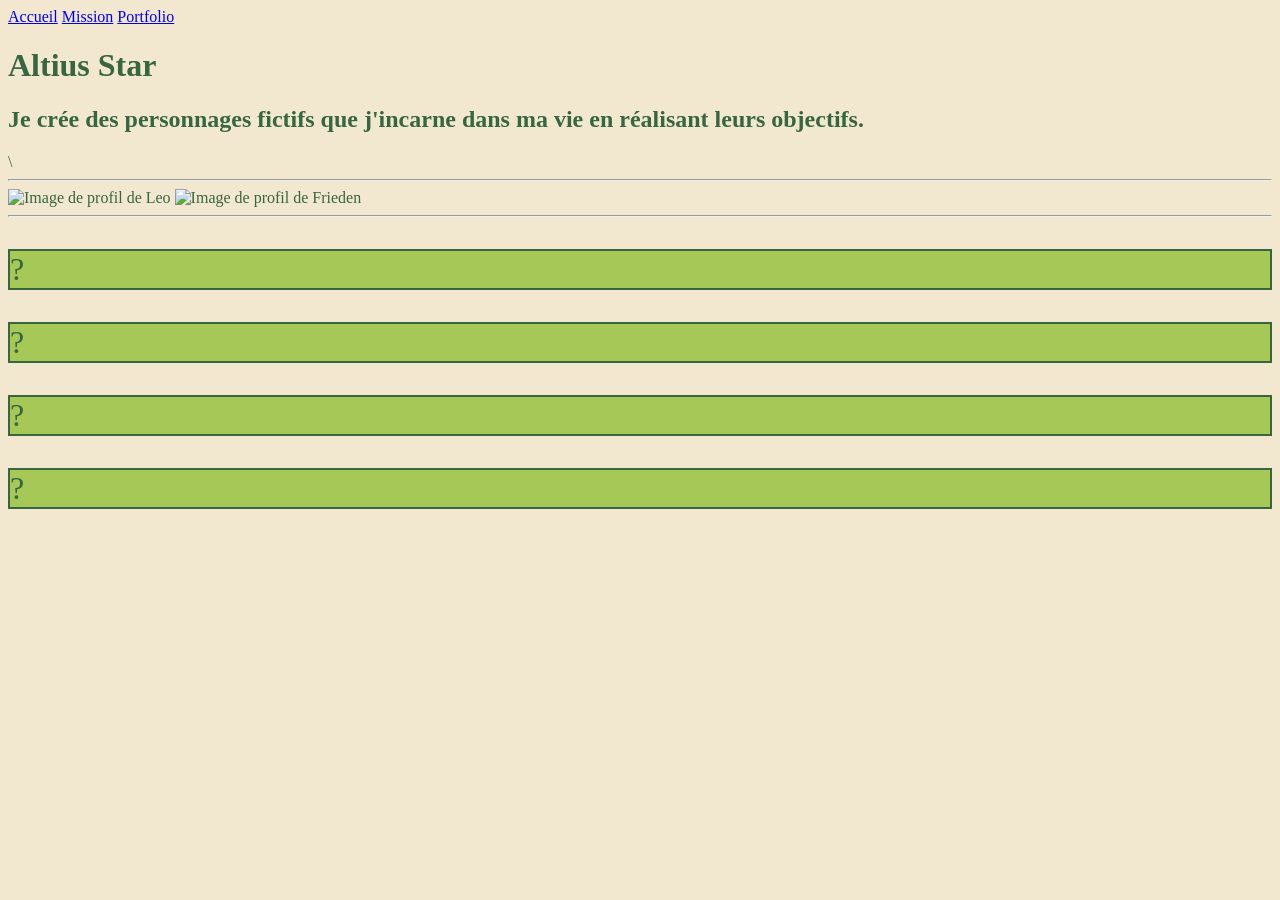
==== index.html @ f720f844 "Premier commit, fichiers de base html, css sans image" ====
<!DOCTYPE html>
<html lang="en">
<head>
    <meta charset="UTF-8">
    <meta name="viewport" content="width=device-width, initial-scale=1.0">
    <link rel="stylesheet" href="css/style.css">
    <title>Document</title>
</head>
<body>
    <nav>
        <a href="index.html">Accueil</a>
        <a href="Pages/Mission.html">Mission</a>
        <a href="https://schleidenalcius.org">Portfolio</a>     
    </nav>
    <h1>Altius Star</h1>
    
    <h2>Je crée des personnages fictifs que j'incarne dans ma vie en réalisant leurs objectifs.</h2>\
    <hr>
    <div class="BarDePersonnage">
        <img src="Images/profilLeo.jpg" alt="Image de profil de Leo">
        <img src="Images/profilFrieden.jpg" alt="Image de profil de Frieden">
    </div>
    <hr>
    <div class="ContenantPersonnages">
        <div class="ContenuLeo">
            <p class="caseAvenir">?</p>
            <p class="caseAvenir">?</p>
        </div>
        <div class="ContenuFrieden">
            <p class="caseAvenir">?</p>
            <p class="caseAvenir">?</p>
        </div>
    </div>
</body>
</html>
---- css/style.css ----
:root{
    --vert-sombre:#386641;
    --vert-de-pousse:#69974e;
    --vert-lime:#a6c856;
    --beige:#f2e8cf;
    --rouge-sang:#bd4749;
}
body {
    background-color: var(--beige);
    font-family: Georgia, 'Times New Roman', Times, serif;
    color: var(--vert-sombre);
}

.caseAvenir {
    font-size: 32px;
    color: var(--vert-sombre);
    border: #386641 2px solid;
    background-color: var(--vert-lime);
}   
.contenantPersonnages {
    display: flex;
    margin-top: 20px;
}
.contenuLeo, .contenuFrieden {
    display: flex;
    width: 500px;
    padding: 10px;
    border: 2px solid var(--vert-sombre);
}
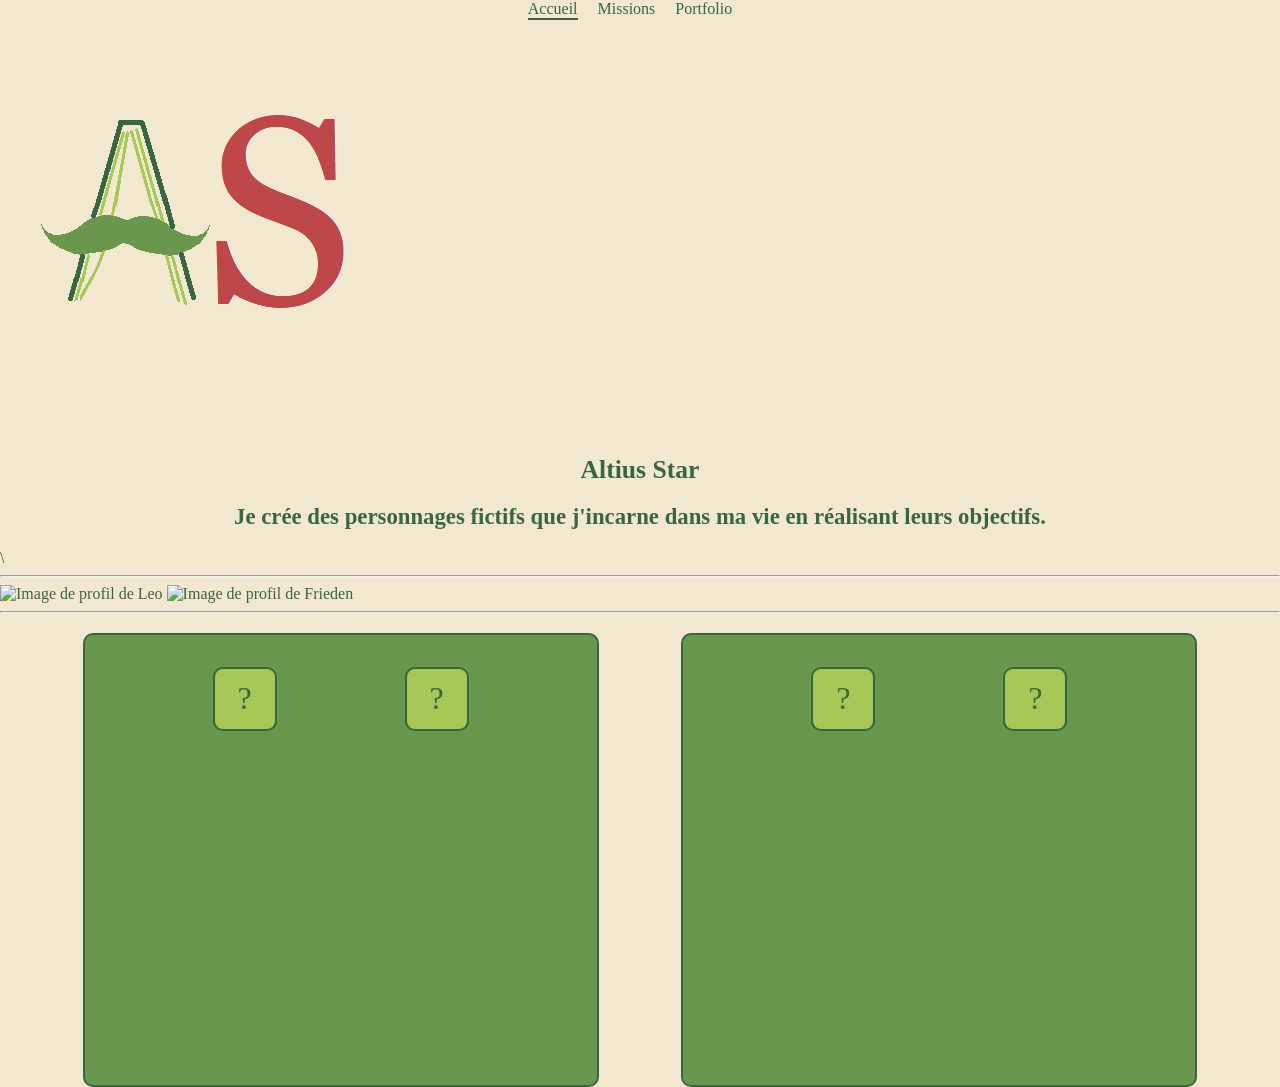
==== commit f5a496c7: "Ajout du logo, Creation de missions dans la page mission, Ajustement du tableau de personnage" ====
--- a/index.html
+++ b/index.html
@@ -8,10 +8,12 @@
 </head>
 <body>
     <nav>
-        <a href="index.html">Accueil</a>
-        <a href="Pages/Mission.html">Mission</a>
-        <a href="https://schleidenalcius.org">Portfolio</a>     
+        <a class="actuel" href="index.html">Accueil</a>
+        <a href="Pages/Missions.html">Missions</a>
+        <a target="_blank" href="https://schleidenalcius.org">Portfolio</a>     
     </nav>
+    <img src="Images/LogoAS.png" alt="Un A et un S, le A est en forme de livre
+    et la barre du milieu du A est une moustache.">
     <h1>Altius Star</h1>
     
     <h2>Je crée des personnages fictifs que j'incarne dans ma vie en réalisant leurs objectifs.</h2>\
--- a/css/style.css
+++ b/css/style.css
@@ -1,4 +1,12 @@
 :root{
+    --facteur-echelle: 1.125;
+    --font-size: 18px;
+    --petit-texte: var(--font-size);
+    --tres-petit-texte: calc(var(--petit-texte) / var(--facteur-echelle));
+    --texte-moyen: calc(var(--petit-texte) * var(--facteur-echelle));
+    --gros-texte: calc(var(--texte-moyen) * var(--facteur-echelle));
+    --tres-gros-texte: calc(var(--gros-texte) * var(--facteur-echelle));
+
     --vert-sombre:#386641;
     --vert-de-pousse:#69974e;
     --vert-lime:#a6c856;
@@ -9,21 +17,76 @@
     background-color: var(--beige);
     font-family: Georgia, 'Times New Roman', Times, serif;
     color: var(--vert-sombre);
+    margin:0;
+}
+hr{
+    color: var(--vert-sombre)
+}
+nav{
+    display: flex;
+    justify-content: center;
+   
+}
+.actuel{
+    border-bottom: #386641 2px solid;
+}
+a{
+    color: var(--vert-sombre);
+    text-decoration: none;
+    margin-right:20px;
+}
+.caseAvenir {
+    display: flex;
+    font-size: 32px;
+    align-items: center;
+    color: var(--vert-sombre);
+    justify-content: space-evenly;
+    border-radius: 10px;
+    border: var(--vert-sombre) 2px solid;
+    width: 60px;
+    height: 60px;
+    background-color: var(--vert-lime);
+    
+}   
+.ContenantPersonnages {
+    display: flex;
+    margin-top: 20px;
+    justify-content: space-evenly;
+}
+.ContenuLeo, .ContenuFrieden {
+    display: flex;
+    gap:10vw;
+    width:40vw;
+    justify-content: center;
+    height:50vh;
+    background-color: var(--vert-de-pousse);
+    border-radius: 10px;
+    border: var(--vert-sombre) 2px solid;
 }
 
-.caseAvenir {
-    font-size: 32px;
-    color: var(--vert-sombre);
-    border: #386641 2px solid;
+p {
+    font-size: var(--petit-texte);
+    text-align: center;
+}
+h2{
+    text-align: center;
+    font-size: var(--gros-texte);
+}
+h3{
+    font-size: var(--texte-moyen);
+}
+h1{
+    text-align: center;
+    font-size: var(--tres-gros-texte);
+}
+
+.MissionsFrieden p, .MissionsLeo p{
+    display: flex;
+    max-width: 70vw;
+    min-width: 20vw;
+    justify-content: center;
+}
+.MissionsLeo h2, .MissionsFrieden h2{
     background-color: var(--vert-lime);
-}   
-.contenantPersonnages {
-    display: flex;
-    margin-top: 20px;
-}
-.contenuLeo, .contenuFrieden {
-    display: flex;
-    width: 500px;
-    padding: 10px;
-    border: 2px solid var(--vert-sombre);
+    border:var(--vert-sombre) 2px solid;
 }
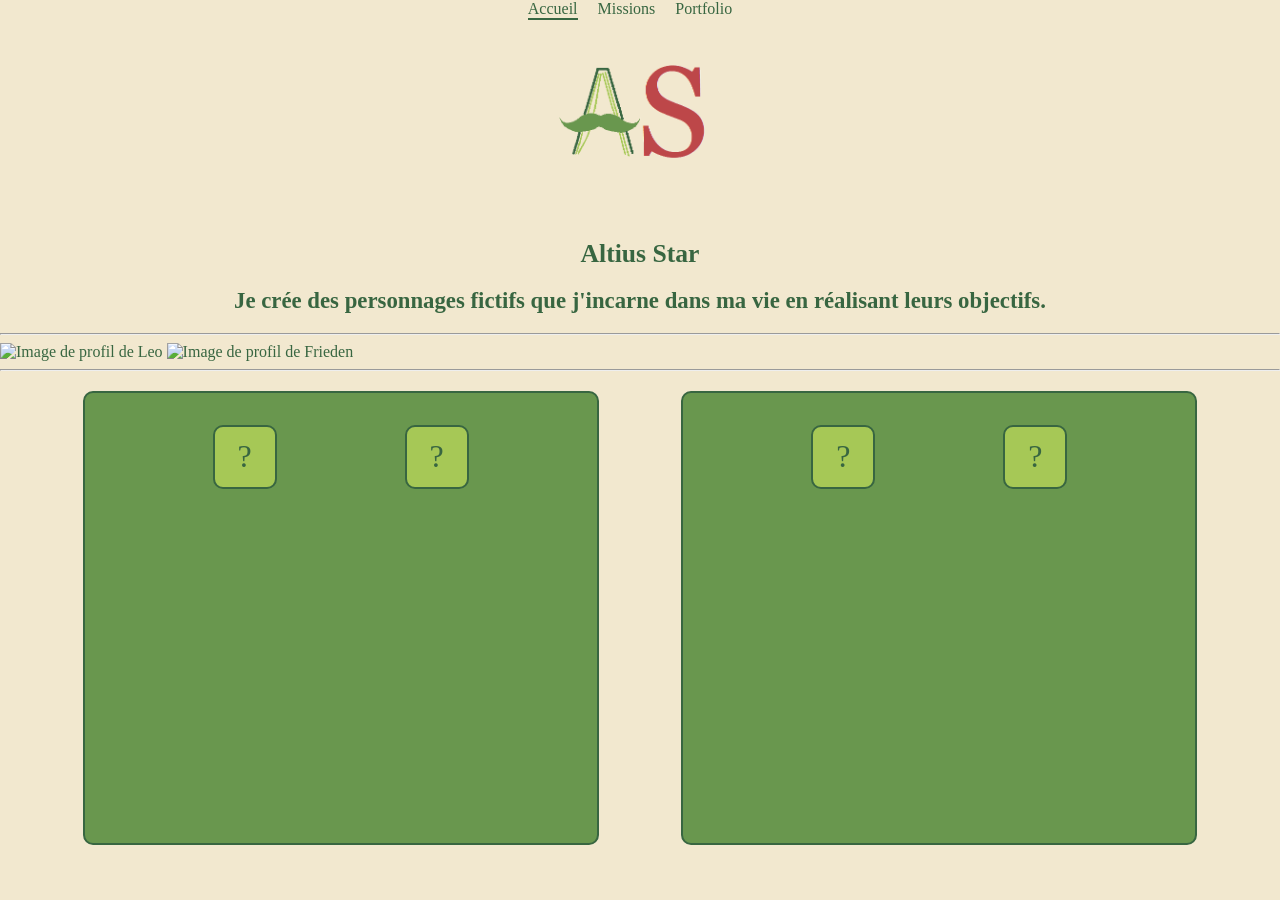
==== commit 0a7c7b6b: "Centrer le text avec justify content" ====
--- a/index.html
+++ b/index.html
@@ -3,6 +3,7 @@
 <head>
     <meta charset="UTF-8">
     <meta name="viewport" content="width=device-width, initial-scale=1.0">
+    <link rel="icon" type="image/x-icon" href="Images/LogoAS.png">
     <link rel="stylesheet" href="css/style.css">
     <title>Document</title>
 </head>
@@ -12,11 +13,12 @@
         <a href="Pages/Missions.html">Missions</a>
         <a target="_blank" href="https://schleidenalcius.org">Portfolio</a>     
     </nav>
+    <div class="logo">
     <img src="Images/LogoAS.png" alt="Un A et un S, le A est en forme de livre
-    et la barre du milieu du A est une moustache.">
+    et la barre du milieu du A est une moustache." width="200px">
     <h1>Altius Star</h1>
-    
-    <h2>Je crée des personnages fictifs que j'incarne dans ma vie en réalisant leurs objectifs.</h2>\
+    </div>
+    <h2>Je crée des personnages fictifs que j'incarne dans ma vie en réalisant leurs objectifs.</h2>
     <hr>
     <div class="BarDePersonnage">
         <img src="Images/profilLeo.jpg" alt="Image de profil de Leo">
--- a/css/style.css
+++ b/css/style.css
@@ -57,13 +57,17 @@
     display: flex;
     gap:10vw;
     width:40vw;
+    max-width: 70vw;
+    min-width: 20vw;
     justify-content: center;
     height:50vh;
     background-color: var(--vert-de-pousse);
     border-radius: 10px;
     border: var(--vert-sombre) 2px solid;
 }
-
+.logo{
+    text-align: center;
+}
 p {
     font-size: var(--petit-texte);
     text-align: center;
@@ -80,10 +84,9 @@
     font-size: var(--tres-gros-texte);
 }
 
-.MissionsFrieden p, .MissionsLeo p{
+.MissionsFrieden, .MissionsLeo{
     display: flex;
-    max-width: 70vw;
-    min-width: 20vw;
+    flex-direction: column;
     justify-content: center;
 }
 .MissionsLeo h2, .MissionsFrieden h2{
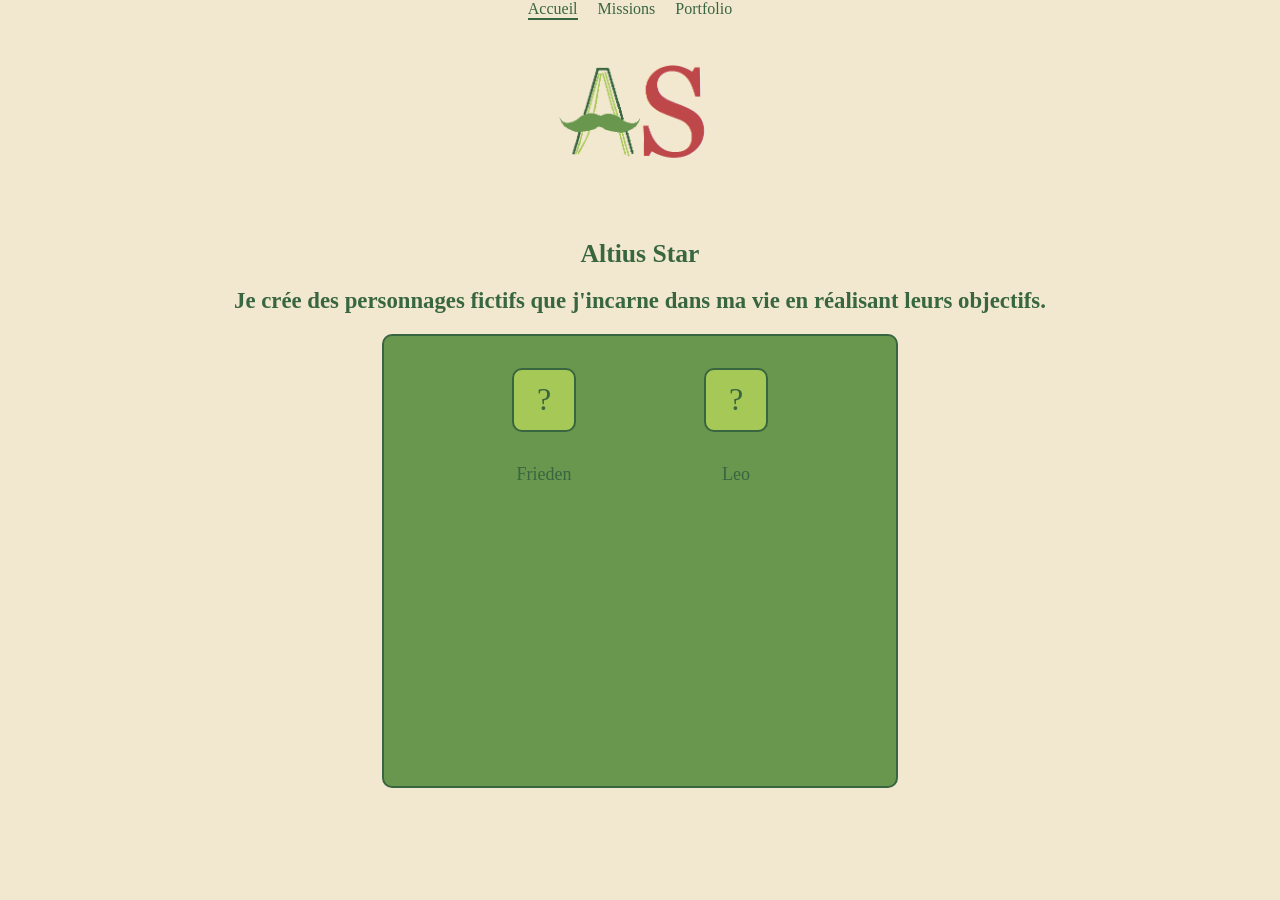
==== commit d930d357: "Nombre de bloc de personnage réduit a 1" ====
--- a/index.html
+++ b/index.html
@@ -19,20 +19,15 @@
     <h1>Altius Star</h1>
     </div>
     <h2>Je crée des personnages fictifs que j'incarne dans ma vie en réalisant leurs objectifs.</h2>
-    <hr>
-    <div class="BarDePersonnage">
-        <img src="Images/profilLeo.jpg" alt="Image de profil de Leo">
-        <img src="Images/profilFrieden.jpg" alt="Image de profil de Frieden">
-    </div>
-    <hr>
+   
     <div class="ContenantPersonnages">
+        <div class="ContenuFrieden">
+            <p class="caseAvenir">?</p>
+            <p>Frieden</p>
+        </div>
         <div class="ContenuLeo">
             <p class="caseAvenir">?</p>
-            <p class="caseAvenir">?</p>
-        </div>
-        <div class="ContenuFrieden">
-            <p class="caseAvenir">?</p>
-            <p class="caseAvenir">?</p>
+            <p>Leo</p>
         </div>
     </div>
 </body>
--- a/css/style.css
+++ b/css/style.css
@@ -48,14 +48,12 @@
     background-color: var(--vert-lime);
     
 }   
+
 .ContenantPersonnages {
     display: flex;
-    margin-top: 20px;
-    justify-content: space-evenly;
-}
-.ContenuLeo, .ContenuFrieden {
-    display: flex;
     gap:10vw;
+    margin-left: auto;
+    margin-right: auto;
     width:40vw;
     max-width: 70vw;
     min-width: 20vw;
@@ -64,7 +62,9 @@
     background-color: var(--vert-de-pousse);
     border-radius: 10px;
     border: var(--vert-sombre) 2px solid;
+    margin-top: 20px;
 }
+
 .logo{
     text-align: center;
 }
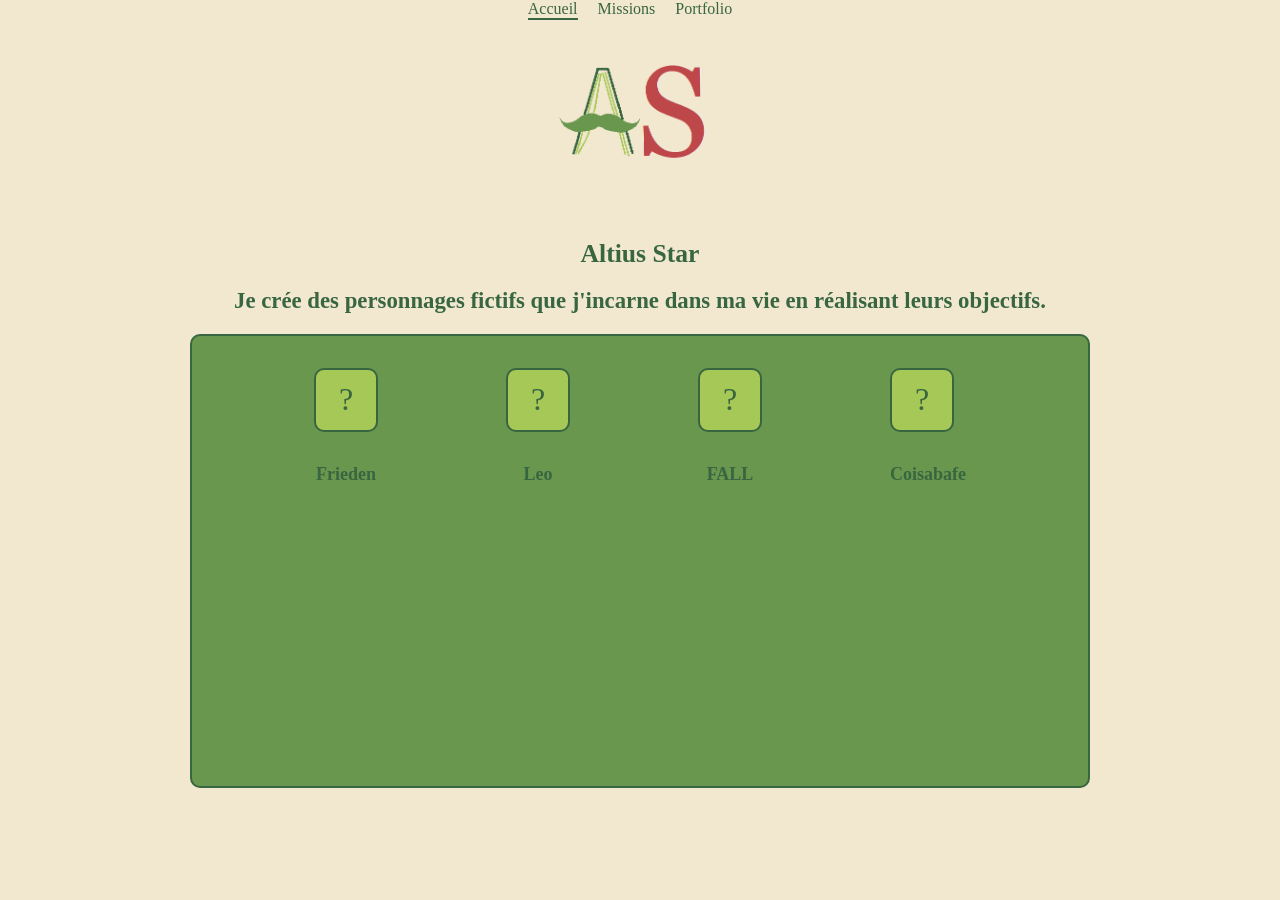
==== commit 8dba7efd: "ajout des deux derniers personnages" ====
--- a/index.html
+++ b/index.html
@@ -23,11 +23,19 @@
     <div class="ContenantPersonnages">
         <div class="ContenuFrieden">
             <p class="caseAvenir">?</p>
-            <p>Frieden</p>
+            <p><b>Frieden</b></p>
         </div>
         <div class="ContenuLeo">
             <p class="caseAvenir">?</p>
-            <p>Leo</p>
+            <p><b>Leo</b></p>
+        </div>
+        <div class="ContenuFALL">
+            <p class="caseAvenir">?</p>
+            <p><b>FALL</b></p>
+        </div>
+        <div class="ContenuCoisabafe">
+            <p class="caseAvenir">?</p>
+            <p><b>Coisabafe</b></p>
         </div>
     </div>
 </body>
--- a/css/style.css
+++ b/css/style.css
@@ -54,7 +54,7 @@
     gap:10vw;
     margin-left: auto;
     margin-right: auto;
-    width:40vw;
+    width:70vw;
     max-width: 70vw;
     min-width: 20vw;
     justify-content: center;
@@ -89,7 +89,14 @@
     flex-direction: column;
     justify-content: center;
 }
+
 .MissionsLeo h2, .MissionsFrieden h2{
     background-color: var(--vert-lime);
     border:var(--vert-sombre) 2px solid;
+}
+.MissionsLeo p, .MissionsFrieden p{
+    width: 70vw;
+    margin-left: auto;
+    margin-right: auto;
+    justify-content: space-evenly;
 }
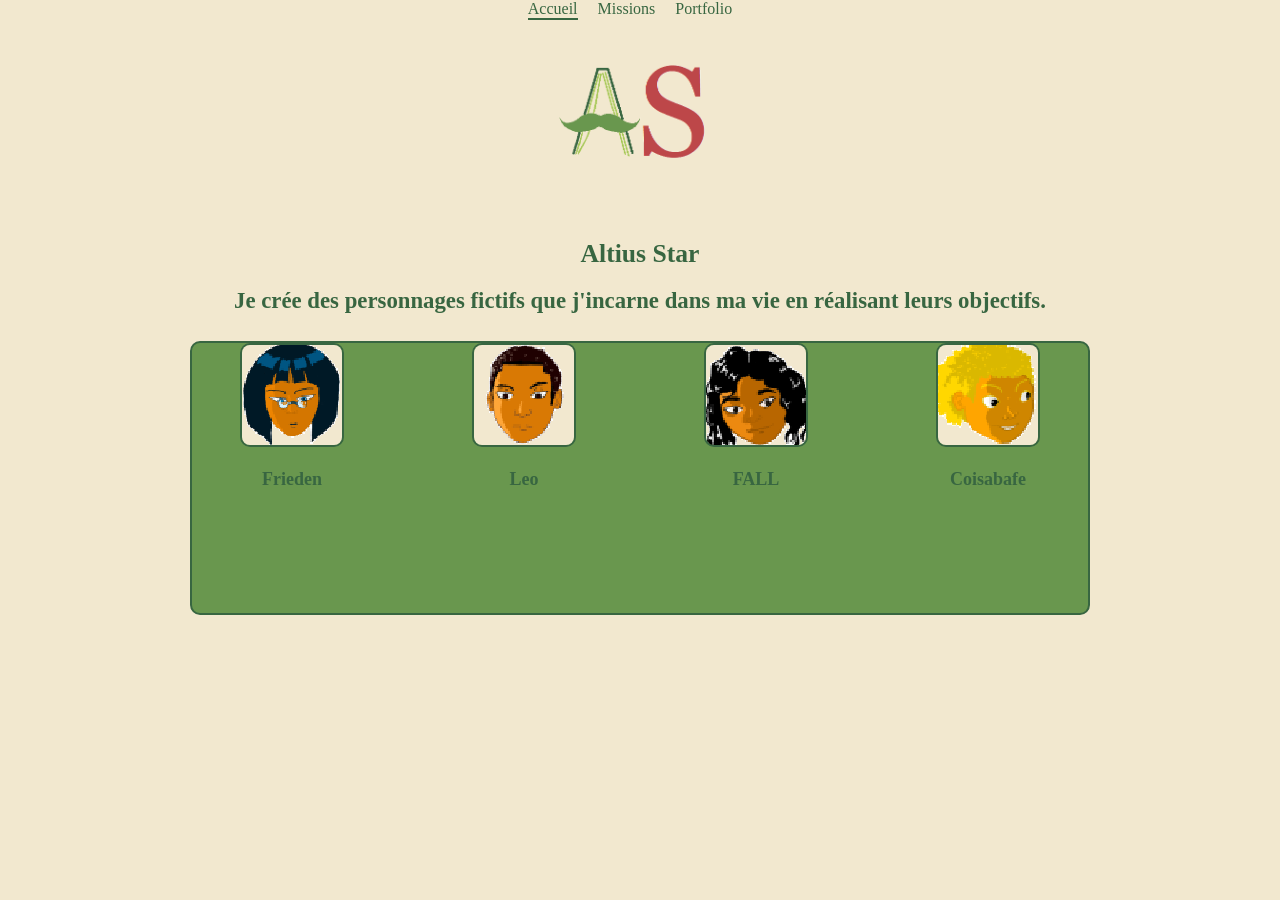
==== commit 48e32b4b: "Ajout des photos de profil des 4 personnages" ====
--- a/index.html
+++ b/index.html
@@ -5,7 +5,7 @@
     <meta name="viewport" content="width=device-width, initial-scale=1.0">
     <link rel="icon" type="image/x-icon" href="Images/LogoAS.png">
     <link rel="stylesheet" href="css/style.css">
-    <title>Document</title>
+    <title>Altius Star</title>
 </head>
 <body>
     <nav>
@@ -22,19 +22,21 @@
    
     <div class="ContenantPersonnages">
         <div class="ContenuFrieden">
-            <p class="caseAvenir">?</p>
+            <div>
+            <img src="Images/AFrieden.png" alt="La photo de profil de Frieden, il porte des lunettes et a des cheveux bleus très foncé" class="caseAvenir">
+            </div>
             <p><b>Frieden</b></p>
         </div>
         <div class="ContenuLeo">
-            <p class="caseAvenir">?</p>
+            <img src="Images/ALeo.png" alt="La photo de profil de Leo, il a des cheveux très courts et a un regard sérieux" class="caseAvenir">
             <p><b>Leo</b></p>
         </div>
         <div class="ContenuFALL">
-            <p class="caseAvenir">?</p>
+            <img src="Images/AFALL.png" alt="La photo de profil de FALL, il a des cheveux noirs frisés et un léger sourire" class="caseAvenir">
             <p><b>FALL</b></p>
         </div>
         <div class="ContenuCoisabafe">
-            <p class="caseAvenir">?</p>
+            <img src="Images/ACoisabafe.png" alt="La photo de profil de Coisabafe, il a des cheveux blonds bouclés et un  très grand sourire" class="caseAvenir">
             <p><b>Coisabafe</b></p>
         </div>
     </div>
--- a/css/style.css
+++ b/css/style.css
@@ -12,6 +12,12 @@
     --vert-lime:#a6c856;
     --beige:#f2e8cf;
     --rouge-sang:#bd4749;
+
+    --largeur-case:5vw;
+    --hauteur-case:5vw;
+    --largeur-contenantPersonnage:70vw;
+    --hauteur-contenantPersonnage:30vh;
+  
 }
 body {
     background-color: var(--beige);
@@ -35,18 +41,12 @@
     text-decoration: none;
     margin-right:20px;
 }
-.caseAvenir {
-    display: flex;
-    font-size: 32px;
-    align-items: center;
-    color: var(--vert-sombre);
-    justify-content: space-evenly;
+.caseAvenir {    
     border-radius: 10px;
     border: var(--vert-sombre) 2px solid;
-    width: 60px;
-    height: 60px;
-    background-color: var(--vert-lime);
-    
+    width: 100px;
+    height: 100px; 
+    object-fit: cover;
 }   
 
 .ContenantPersonnages {
@@ -54,17 +54,14 @@
     gap:10vw;
     margin-left: auto;
     margin-right: auto;
-    width:70vw;
-    max-width: 70vw;
-    min-width: 20vw;
+    width: var(--largeur-contenantPersonnage);
+    height:var(--hauteur-contenantPersonnage);
     justify-content: center;
-    height:50vh;
     background-color: var(--vert-de-pousse);
     border-radius: 10px;
     border: var(--vert-sombre) 2px solid;
-    margin-top: 20px;
+    margin-top: 3vh;
 }
-
 .logo{
     text-align: center;
 }
@@ -99,4 +96,28 @@
     margin-left: auto;
     margin-right: auto;
     justify-content: space-evenly;
+}
+@media (min-width: 1600px){
+    .ContenantPersonnages{
+        width: 50vw;
+        gap:5vw;
+    }
+}
+@media (max-width: 1100px){
+    .ContenantPersonnages{
+        gap:3vw;
+    }
+}
+@media (max-width: 760px){
+    .ContenantPersonnages{
+        width: 100vw;
+        height:40vh; 
+        gap:4vw;
+    }
+}
+@media (max-width: 470px){
+    .caseAvenir{
+        width: 75px;
+        height: 75px;
+    }
 }
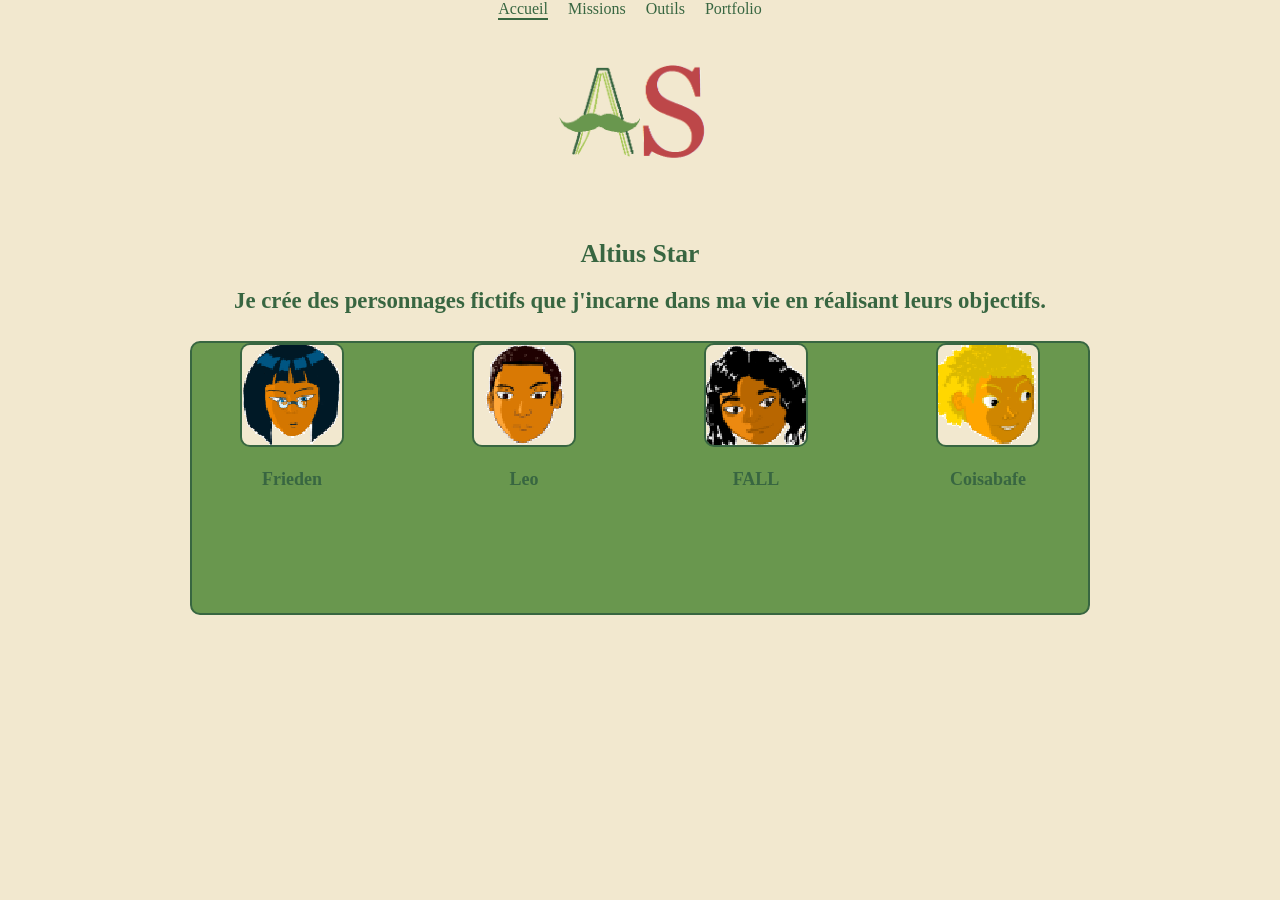
==== commit 0011139a: "Ajout de la page outils qui comporte le petit jeu fonctionnel du personnage musicien physicien: FALL" ====
--- a/index.html
+++ b/index.html
@@ -11,6 +11,7 @@
     <nav>
         <a class="actuel" href="index.html">Accueil</a>
         <a href="Pages/Missions.html">Missions</a>
+        <a href="Pages/Outils.html">Outils</a>
         <a target="_blank" href="https://schleidenalcius.org">Portfolio</a>     
     </nav>
     <div class="logo">
--- a/css/style.css
+++ b/css/style.css
@@ -87,11 +87,11 @@
     justify-content: center;
 }
 
-.MissionsLeo h2, .MissionsFrieden h2{
+.outilDeFALL, .MissionsLeo h2, .MissionsFrieden h2, .MissionsCoisabafe h2, .MissionsFALL h2{
     background-color: var(--vert-lime);
     border:var(--vert-sombre) 2px solid;
 }
-.MissionsLeo p, .MissionsFrieden p{
+.MissionsLeo p, .MissionsFrieden p, .MissionsCoisabafe p, .MissionsFALL p{
     width: 70vw;
     margin-left: auto;
     margin-right: auto;
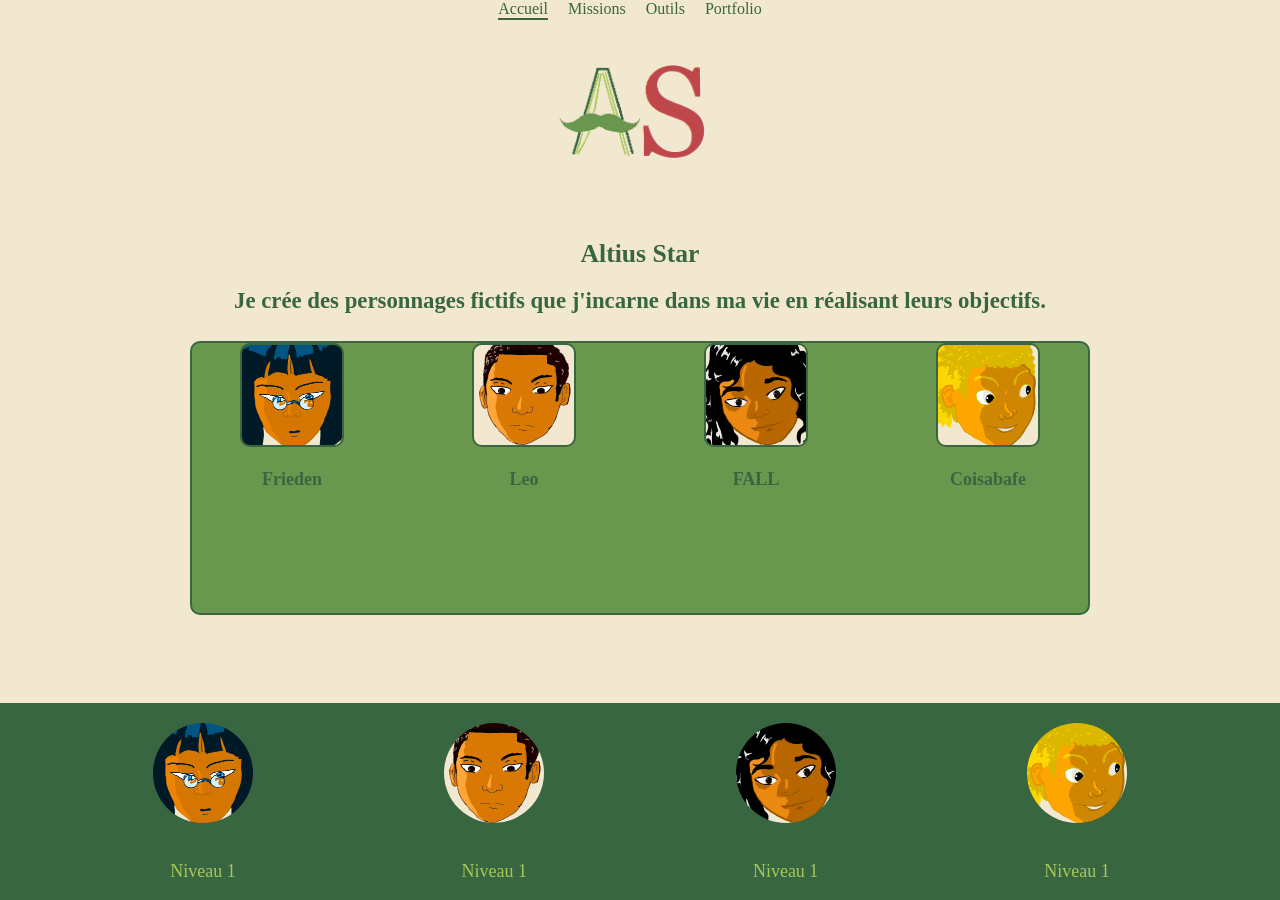
==== commit 6cddcd2f: "Modification des sons du jeu2 parce que le volume de ces derniers était plus faible que le volume de" ====
--- a/index.html
+++ b/index.html
@@ -41,5 +41,24 @@
             <p><b>Coisabafe</b></p>
         </div>
     </div>
+
+    <footer>
+        <div class="footerFrieden unFooterPersonnage">
+            <img class="arrondi" src="Images/AFrieden.png" alt="La photo de profil de Frieden, il porte des lunettes et a des cheveux bleus très foncé" class="caseAvenir">
+            <p>Niveau 1</p>
+        </div>
+        <div class="footerLeo unFooterPersonnage">
+            <img class="arrondi" src="Images/ALeo.png" alt="La photo de profil de Leo, il a des cheveux très courts et a un regard sérieux" class="caseAvenir">
+            <p>Niveau 1</p>
+        </div>
+        <div class="footerFALL unFooterPersonnage">
+            <img class="arrondi" src="Images/AFALL.png" alt="La photo de profil de FALL, il a des cheveux noirs frisés et un léger sourire" class="caseAvenir">
+            <p>Niveau 1</p>
+        </div>
+        <div class="footerCoisabafe unFooterPersonnage">
+            <img class="arrondi" src="Images/ACoisabafe.png" alt="La photo de profil de Coisabafe, il a des cheveux blonds bouclés et un  très grand sourire" class="caseAvenir">
+            <p>Niveau 1</p>      
+        </div>
+    </footer>
 </body>
 </html>
--- a/css/style.css
+++ b/css/style.css
@@ -86,7 +86,30 @@
     flex-direction: column;
     justify-content: center;
 }
-
+footer{
+    display: flex;
+    gap: 3%;
+    background-color: var(--vert-sombre);
+    justify-content: space-evenly;
+    position: fixed;
+    bottom:0;
+    width: 100vw;
+}
+footer img{
+    width: 100px;
+    padding: 20px 0;
+    border-radius: 50%;
+}
+.unFooterPersonnage{
+    display: flex;
+    flex-direction: column;
+}
+.unFooterPersonnage p{
+    color: var(--vert-lime);
+}
+.jouerAvecLesSons, .MissionsCoisabafe{
+   padding-bottom: 20vh;
+}
 .outilDeFALL, .MissionsLeo h2, .MissionsFrieden h2, .MissionsCoisabafe h2, .MissionsFALL h2{
     background-color: var(--vert-lime);
     border:var(--vert-sombre) 2px solid;
@@ -98,7 +121,7 @@
     justify-content: space-evenly;
 }
 @media (min-width: 1600px){
-    .ContenantPersonnages{
+    .ContenantPersonnages, .missions p{
         width: 50vw;
         gap:5vw;
     }
@@ -107,12 +130,19 @@
     .ContenantPersonnages{
         gap:3vw;
     }
+    .missions p{
+        width: 60vw;
+    }
 }
+
 @media (max-width: 760px){
     .ContenantPersonnages{
         width: 100vw;
         height:40vh; 
         gap:4vw;
+    }
+    .missions p{
+        width: 70vw;
     }
 }
 @media (max-width: 470px){
@@ -120,4 +150,7 @@
         width: 75px;
         height: 75px;
     }
+    .missions p{
+        width: 80vw;
+    }
 }
